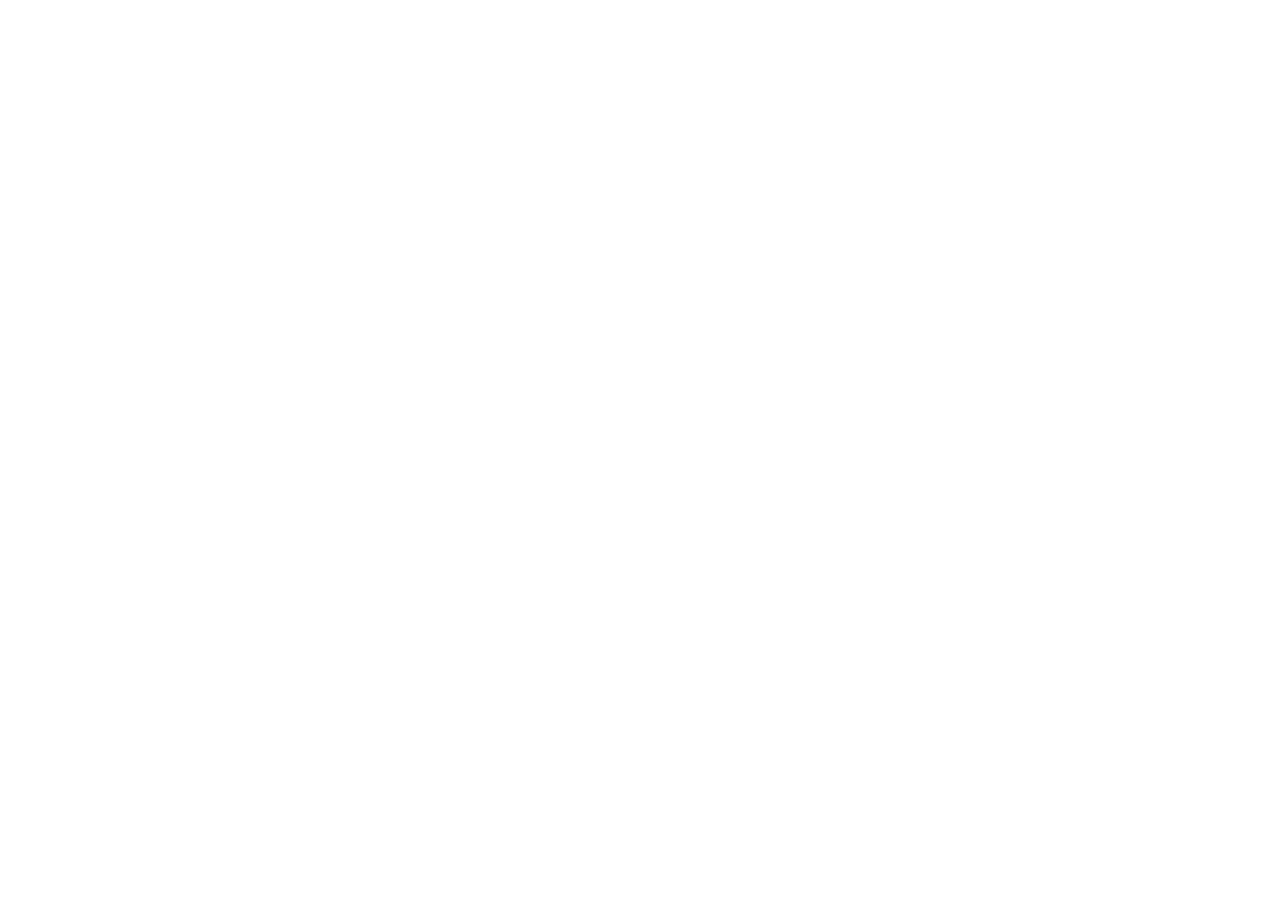
==== 04-HtmlForms/index.html @ a4986871 "Step0412" ====
<!DOCTYPE html>
<html lang="en">
	<head>
		<meta charset="utf-8" />
		<meta name="viewport" content="width=device-width, initial-scale=1.0" />
		<title>Registration Form</title>
		<link rel="stylesheet" href="styles.css" />
	</head>
	<body></body>
</html>
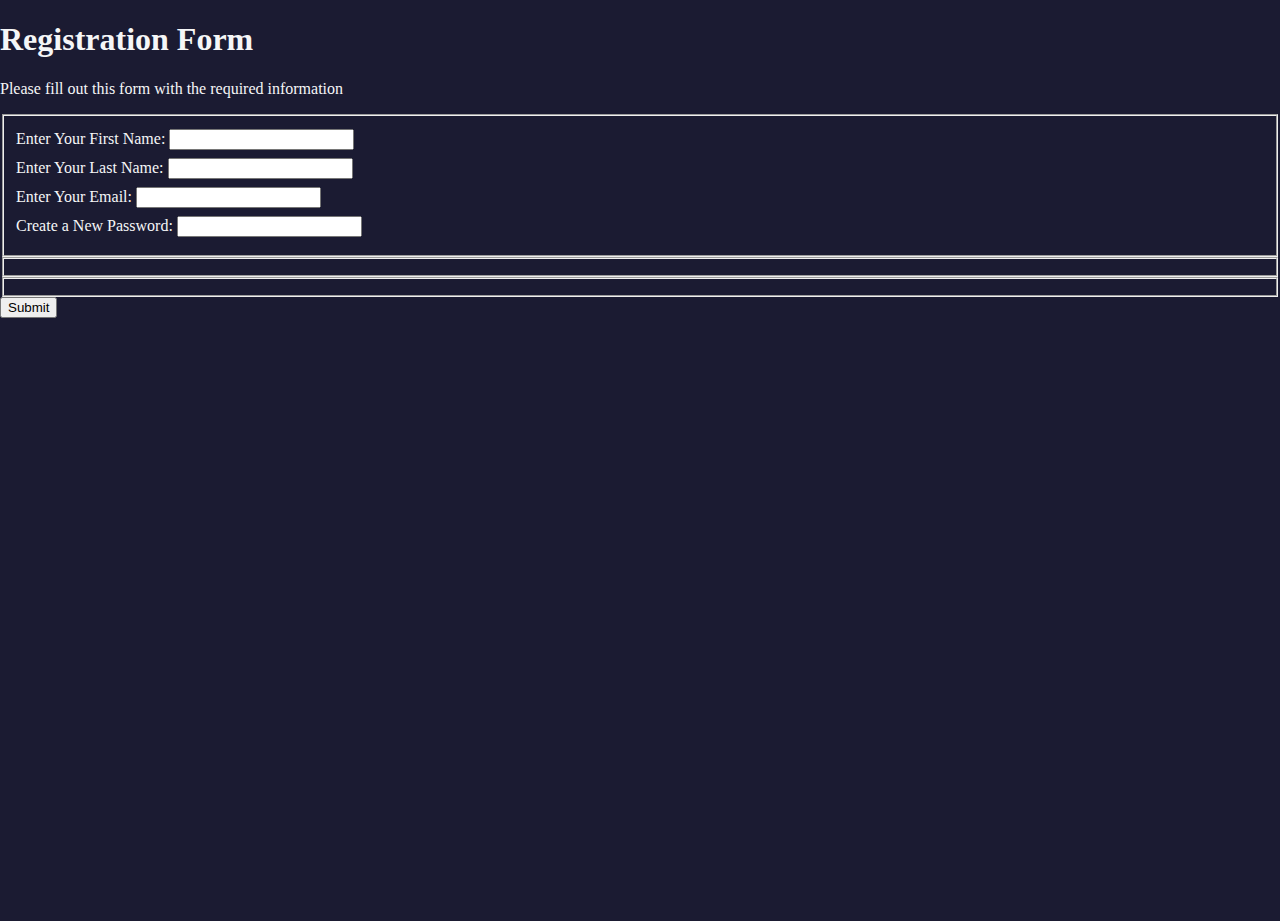
==== commit 6642b352: "Step0421" ====
--- a/04-HtmlForms/index.html
+++ b/04-HtmlForms/index.html
@@ -1,10 +1,31 @@
 <!DOCTYPE html>
 <html lang="en">
 	<head>
-		<meta charset="utf-8" />
-		<meta name="viewport" content="width=device-width, initial-scale=1.0" />
+		<meta charset="UTF-8" />
 		<title>Registration Form</title>
 		<link rel="stylesheet" href="styles.css" />
 	</head>
-	<body></body>
+	<body>
+		<h1>Registration Form</h1>
+		<p>Please fill out this form with the required information</p>
+		<form method="post" action="https://register-demo.freecodecamp.org">
+			<fieldset>
+				<label for="first-name"
+					>Enter Your First Name: <input id="first-name" type="text"
+				/></label>
+				<label for="last-name"
+					>Enter Your Last Name: <input id="last-name" type="text"
+				/></label>
+				<label for="email"
+					>Enter Your Email: <input id="email" type="email"
+				/></label>
+				<label for="new-password"
+					>Create a New Password: <input id="new-password" type="password"
+				/></label>
+			</fieldset>
+			<fieldset></fieldset>
+			<fieldset></fieldset>
+			<input type="submit" value="Submit" />
+		</form>
+	</body>
 </html>
--- a/04-HtmlForms/styles.css
+++ b/04-HtmlForms/styles.css
@@ -0,0 +1,12 @@
+body {
+	width: 100%;
+	height: 100vh;
+	margin: 0;
+	background-color: #1b1b32;
+	color: #f5f6f7;
+}
+
+label {
+	display: block;
+	margin: 0.5rem 0;
+}
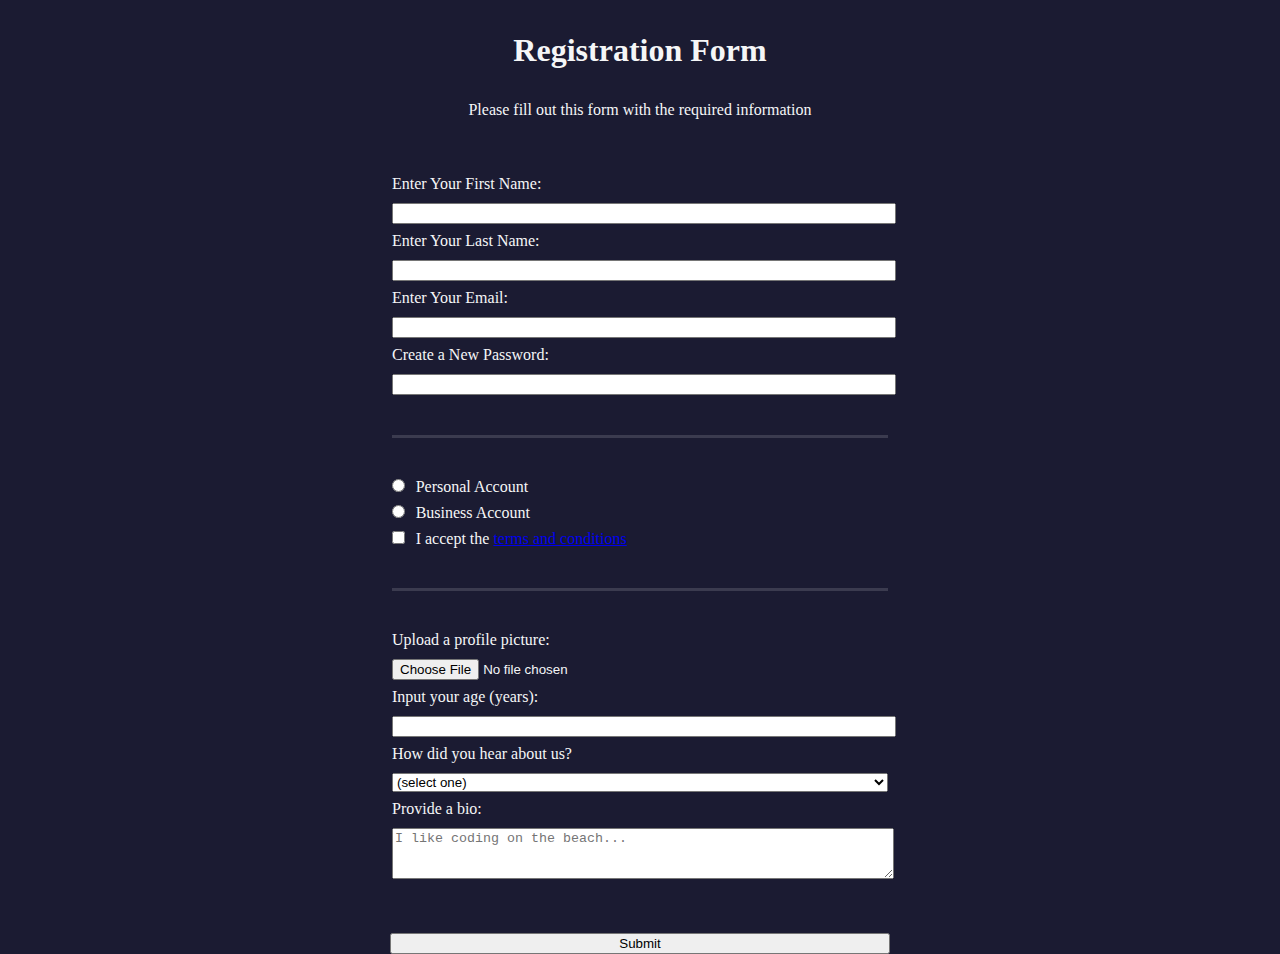
==== commit ee5bcedb: "Step0452" ====
--- a/04-HtmlForms/index.html
+++ b/04-HtmlForms/index.html
@@ -11,20 +11,86 @@
 		<form method="post" action="https://register-demo.freecodecamp.org">
 			<fieldset>
 				<label for="first-name"
-					>Enter Your First Name: <input id="first-name" type="text"
+					>Enter Your First Name:
+					<input id="first-name" name="first-name" type="text" required
 				/></label>
 				<label for="last-name"
-					>Enter Your Last Name: <input id="last-name" type="text"
+					>Enter Your Last Name:
+					<input id="last-name" name="last-name" type="text" required
 				/></label>
 				<label for="email"
-					>Enter Your Email: <input id="email" type="email"
+					>Enter Your Email:
+					<input id="email" name="email" type="email" required
 				/></label>
 				<label for="new-password"
-					>Create a New Password: <input id="new-password" type="password"
+					>Create a New Password:
+					<input
+						id="new-password"
+						name="new-password"
+						type="password"
+						pattern="[a-z0-5]{8,}"
+						required
 				/></label>
 			</fieldset>
-			<fieldset></fieldset>
-			<fieldset></fieldset>
+			<fieldset>
+				<label for="personal-account"
+					><input
+						id="personal-account"
+						type="radio"
+						name="account-type"
+						class="inline" />
+					Personal Account</label
+				>
+				<label for="business-account"
+					><input
+						id="business-account"
+						type="radio"
+						name="account-type"
+						class="inline" />
+					Business Account</label
+				>
+				<label for="terms-and-conditions">
+					<input
+						id="terms-and-conditions"
+						type="checkbox"
+						required
+						name="terms-and-conditions"
+						class="inline" />
+					I accept the
+					<a href="https://www.freecodecamp.org/news/terms-of-service/"
+						>terms and conditions</a
+					>
+				</label>
+			</fieldset>
+			<fieldset>
+				<label for="profile-picture"
+					>Upload a profile picture:
+					<input id="profile-picture" type="file" name="file"
+				/></label>
+				<label for="age"
+					>Input your age (years):
+					<input id="age" type="number" name="age" min="13" max="120"
+				/></label>
+				<label for="referrer"
+					>How did you hear about us?
+					<select id="referrer" name="referrer">
+						<option value="">(select one)</option>
+						<option value="1">freeCodeCamp News</option>
+						<option value="2">freeCodeCamp YouTube Channel</option>
+						<option value="3">freeCodeCamp Forum</option>
+						<option value="4">Other</option>
+					</select>
+				</label>
+				<label for="bio"
+					>Provide a bio:
+					<textarea
+						id="bio"
+						name="bio"
+						rows="3"
+						cols="30"
+						placeholder="I like coding on the beach..."></textarea>
+				</label>
+			</fieldset>
 			<input type="submit" value="Submit" />
 		</form>
 	</body>
--- a/04-HtmlForms/styles.css
+++ b/04-HtmlForms/styles.css
@@ -4,9 +4,46 @@
 	margin: 0;
 	background-color: #1b1b32;
 	color: #f5f6f7;
+	font-family: Tahoma;
+	font-size: 16px;
+}
+
+h1,
+p {
+	margin: 1em auto;
+	text-align: center;
+}
+
+form {
+	width: 60vw;
+	max-width: 500px;
+	min-width: 300px;
+	margin: 0 auto;
+}
+
+fieldset {
+	border: none;
+	padding: 2rem 0;
+	border-bottom: 3px solid #3b3b4f;
+}
+
+fieldset:last-of-type {
+	border-bottom: none;
 }
 
 label {
 	display: block;
 	margin: 0.5rem 0;
 }
+
+input,
+textarea,
+select {
+	margin: 10px 0 0 0;
+	width: 100%;
+}
+
+.inline {
+	width: unset;
+	margin: 0 0.5em 0 0;
+}
